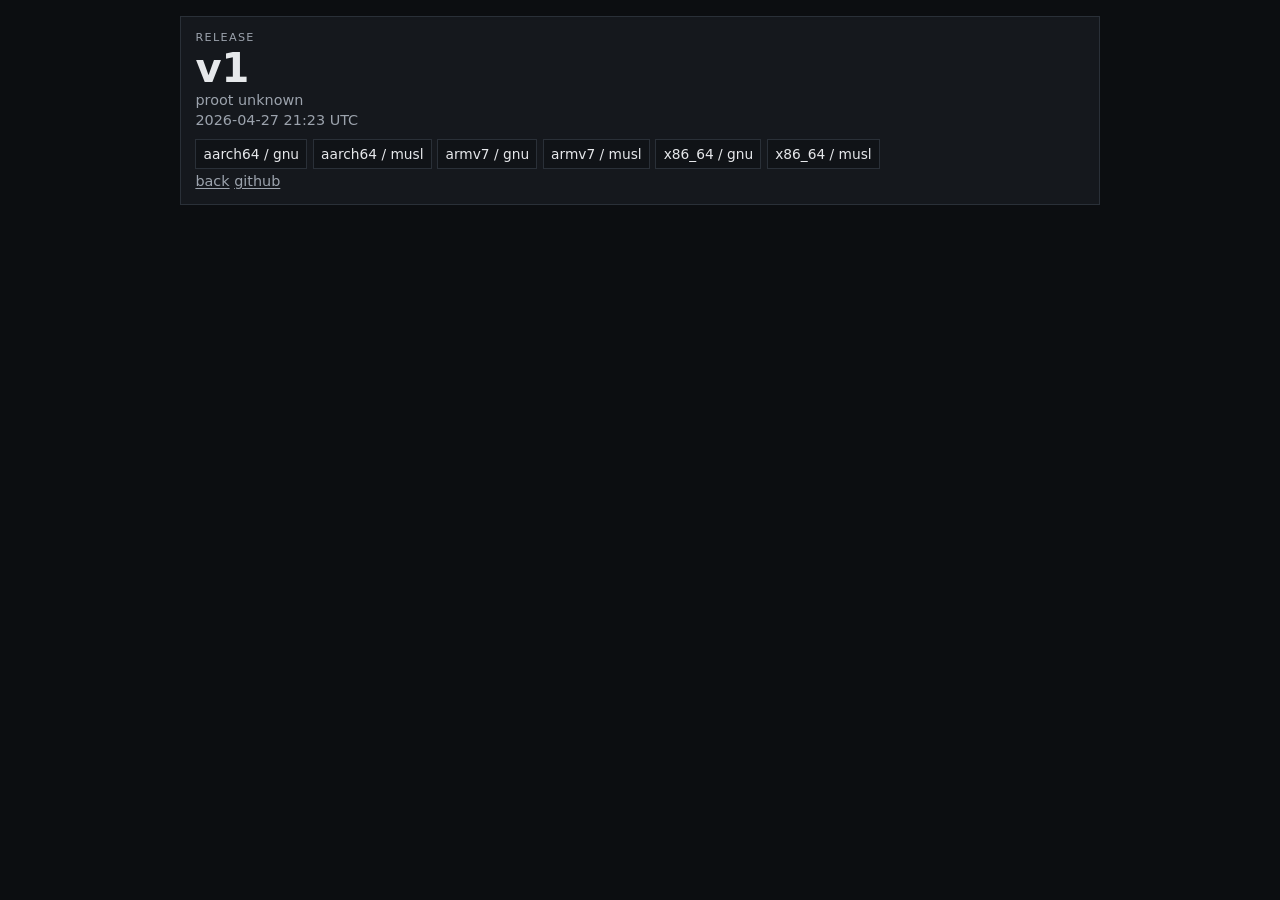
==== releases/v1.html @ e78fb569 "deploy: 30b62661337cf53333a5220b7e1e87ee13294197" ====
<!doctype html>
<html lang="en">
<head>
  <meta charset="utf-8">
  <meta name="viewport" content="width=device-width, initial-scale=1">
  <title>v1 - proot</title>
  <link rel="stylesheet" href="../style.css">
</head>
<body>
  <main class="page">
    <header class="hero tight">
      <p class="eyebrow">release</p>
      <h1>v1</h1>
      <p class="meta">proot unknown</p>
      <p class="meta">2026-04-27 21:23 UTC</p>
      <div class="row">
        <a class="pill" href="https://github.com/mkalmousli/proot-static-binaries/releases/download/v1/proot-aarch64-gnu">aarch64 / gnu</a><a class="pill" href="https://github.com/mkalmousli/proot-static-binaries/releases/download/v1/proot-aarch64-musl">aarch64 / musl</a><a class="pill" href="https://github.com/mkalmousli/proot-static-binaries/releases/download/v1/proot-armv7-gnu">armv7 / gnu</a><a class="pill" href="https://github.com/mkalmousli/proot-static-binaries/releases/download/v1/proot-armv7-musl">armv7 / musl</a><a class="pill" href="https://github.com/mkalmousli/proot-static-binaries/releases/download/v1/proot-x86_64-gnu">x86_64 / gnu</a><a class="pill" href="https://github.com/mkalmousli/proot-static-binaries/releases/download/v1/proot-x86_64-musl">x86_64 / musl</a>
      </div>
      <p class="meta"><a href="../index.html">back</a> <a href="https://github.com/mkalmousli/proot-static-binaries/releases">github</a></p>
    </header>
  </main>
</body>
</html>
---- style.css ----
:root {
  color-scheme: dark;
  --bg: #0c0e11;
  --panel: #15181d;
  --text: #e6e8eb;
  --muted: #9ca3ad;
  --line: #2a3038;
}

* {
  box-sizing: border-box;
}

html,
body {
  margin: 0;
  min-height: 100%;
}

body {
  font-family: ui-sans-serif, system-ui, -apple-system, BlinkMacSystemFont, "Segoe UI", sans-serif;
  color: var(--text);
  background: var(--bg);
}

a {
  color: inherit;
  text-decoration: none;
}

.page {
  width: min(920px, calc(100% - 1rem));
  margin: 0 auto;
  padding: 0.5rem 0 1rem;
}

.hero,
.panel {
  border: 1px solid var(--line);
  background: var(--panel);
}

.hero {
  padding: 0.9rem;
  margin-bottom: 0.5rem;
}

.hero.tight {
  margin-top: 0.5rem;
}

.panel {
  padding: 0.7rem;
}

.eyebrow,
.meta,
.muted {
  color: var(--muted);
}

.eyebrow {
  margin: 0 0 0.25rem;
  font-size: 0.7rem;
  letter-spacing: 0.12em;
  text-transform: uppercase;
}

h1,
h2,
h3,
p {
  margin: 0;
}

h1 {
  font-size: clamp(1.7rem, 4vw, 2.5rem);
  line-height: 1;
}

.meta {
  margin-top: 0.25rem;
  font-size: 0.9rem;
}

.section-head {
  display: flex;
  align-items: baseline;
  justify-content: space-between;
  gap: 1rem;
  margin-bottom: 0.5rem;
}

.section-head h2 {
  font-size: 0.95rem;
  text-transform: lowercase;
}

.section-head a,
.meta a {
  text-decoration: underline;
  text-underline-offset: 0.15em;
}

.row {
  display: flex;
  flex-wrap: wrap;
  gap: 0.35rem;
  margin-top: 0.65rem;
}

.pill {
  display: inline-flex;
  align-items: center;
  min-height: 1.9rem;
  padding: 0.2rem 0.45rem;
  border: 1px solid var(--line);
  background: #101317;
  font-size: 0.86rem;
}

.version-list {
  display: grid;
  gap: 0.35rem;
}

.version-row {
  display: grid;
  grid-template-columns: 1.1fr 1fr 0.9fr auto;
  gap: 0.5rem;
  align-items: center;
  padding: 0.35rem 0;
  border-top: 1px solid var(--line);
  font-size: 0.9rem;
}

.version-row:first-child {
  border-top: 0;
}

.version-row span:last-child,
.version-row a:last-child {
  justify-self: end;
}

.release-card {
  padding-top: 0.45rem;
  margin-top: 0.45rem;
  border-top: 1px solid var(--line);
}

.release-card:first-child {
  margin-top: 0;
  padding-top: 0;
  border-top: 0;
}

.release-head {
  display: flex;
  flex-wrap: wrap;
  justify-content: space-between;
  gap: 0.5rem;
}

.release-head h3 {
  font-size: 0.95rem;
}

@media (max-width: 720px) {
  .version-row {
    grid-template-columns: 1fr;
    gap: 0.15rem;
  }

  .version-row span:last-child,
  .version-row a:last-child {
    justify-self: start;
  }
}
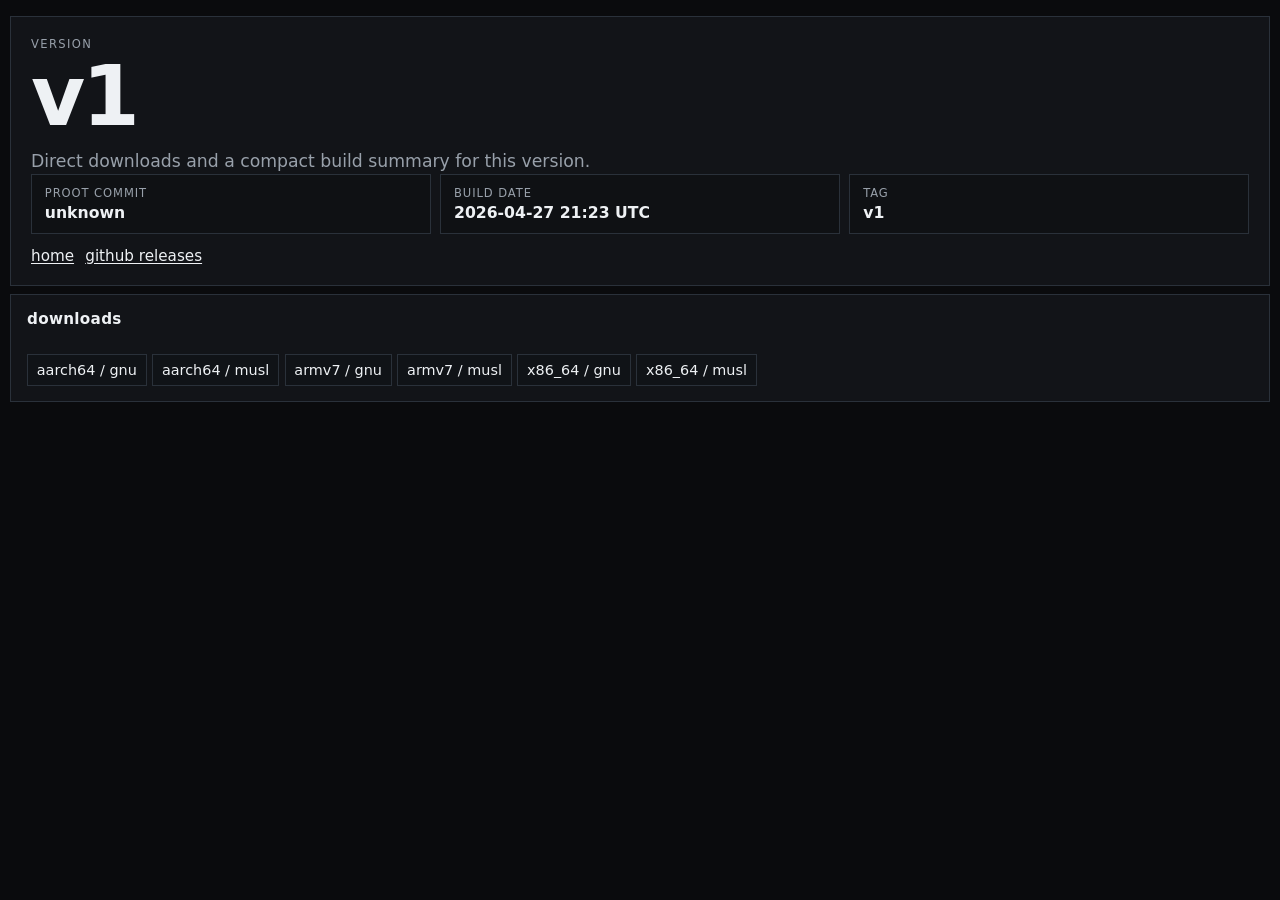
==== commit 87aaf5a0: "deploy: ecd95dd0a79ac2f085949e27ad86fb2f3c197dbb" ====
--- a/releases/v1.html
+++ b/releases/v1.html
@@ -3,21 +3,35 @@
 <head>
   <meta charset="utf-8">
   <meta name="viewport" content="width=device-width, initial-scale=1">
-  <title>v1 - proot</title>
+  <title>v1</title>
   <link rel="stylesheet" href="../style.css">
 </head>
 <body>
-  <main class="page">
-    <header class="hero tight">
-      <p class="eyebrow">release</p>
+
+  <main class="shell">
+    <section class="hero tight">
+      <p class="eyebrow">version</p>
       <h1>v1</h1>
-      <p class="meta">proot unknown</p>
-      <p class="meta">2026-04-27 21:23 UTC</p>
-      <div class="row">
+      <p class="lede">Direct downloads and a compact build summary for this version.</p>
+      <div class="detail-grid">
+        <div class="meta-box"><span>proot commit</span><strong>unknown</strong></div>
+        <div class="meta-box"><span>build date</span><strong>2026-04-27 21:23 UTC</strong></div>
+        <div class="meta-box"><span>tag</span><strong>v1</strong></div>
+      </div>
+      <div class="meta-links">
+        <a href="../index.html">home</a>
+        <a href="https://github.com/mkalmousli/proot-static-binaries/releases">github releases</a>
+      </div>
+    </section>
+    <section class="detail">
+      <div class="section-head">
+        <h2>downloads</h2>
+      </div>
+      <div class="downloads">
         <a class="pill" href="https://github.com/mkalmousli/proot-static-binaries/releases/download/v1/proot-aarch64-gnu">aarch64 / gnu</a><a class="pill" href="https://github.com/mkalmousli/proot-static-binaries/releases/download/v1/proot-aarch64-musl">aarch64 / musl</a><a class="pill" href="https://github.com/mkalmousli/proot-static-binaries/releases/download/v1/proot-armv7-gnu">armv7 / gnu</a><a class="pill" href="https://github.com/mkalmousli/proot-static-binaries/releases/download/v1/proot-armv7-musl">armv7 / musl</a><a class="pill" href="https://github.com/mkalmousli/proot-static-binaries/releases/download/v1/proot-x86_64-gnu">x86_64 / gnu</a><a class="pill" href="https://github.com/mkalmousli/proot-static-binaries/releases/download/v1/proot-x86_64-musl">x86_64 / musl</a>
       </div>
-      <p class="meta"><a href="../index.html">back</a> <a href="https://github.com/mkalmousli/proot-static-binaries/releases">github</a></p>
-    </header>
+    </section>
   </main>
+
 </body>
 </html>
--- a/style.css
+++ b/style.css
@@ -1,10 +1,11 @@
 :root {
   color-scheme: dark;
-  --bg: #0c0e11;
-  --panel: #15181d;
-  --text: #e6e8eb;
-  --muted: #9ca3ad;
-  --line: #2a3038;
+  --bg: #0a0b0d;
+  --panel: #121418;
+  --panel-2: #0f1114;
+  --text: #eef1f4;
+  --muted: #98a0aa;
+  --line: #2a313a;
 }
 
 * {
@@ -28,40 +29,56 @@
   text-decoration: none;
 }
 
-.page {
-  width: min(920px, calc(100% - 1rem));
+.shell {
+  width: min(1260px, calc(100% - 1rem));
   margin: 0 auto;
   padding: 0.5rem 0 1rem;
 }
 
 .hero,
-.panel {
+.panel,
+.detail {
   border: 1px solid var(--line);
   background: var(--panel);
 }
 
+.hero,
+.panel,
+.detail {
+  border-radius: 0;
+}
+
 .hero {
-  padding: 0.9rem;
+  padding: 1.25rem;
   margin-bottom: 0.5rem;
+}
+
+.hero-top {
+  display: grid;
+  grid-template-columns: minmax(0, 1.5fr) minmax(280px, 0.95fr);
+  gap: 1rem;
+  align-items: start;
 }
 
 .hero.tight {
   margin-top: 0.5rem;
 }
 
-.panel {
-  padding: 0.7rem;
+.panel,
+.detail {
+  padding: 0.95rem 1rem;
 }
 
 .eyebrow,
 .meta,
-.muted {
+.muted,
+.lede {
   color: var(--muted);
 }
 
 .eyebrow {
-  margin: 0 0 0.25rem;
-  font-size: 0.7rem;
+  margin: 0 0 0.45rem;
+  font-size: 0.72rem;
   letter-spacing: 0.12em;
   text-transform: uppercase;
 }
@@ -74,13 +91,76 @@
 }
 
 h1 {
-  font-size: clamp(1.7rem, 4vw, 2.5rem);
-  line-height: 1;
-}
-
-.meta {
-  margin-top: 0.25rem;
+  font-size: clamp(2.6rem, 7vw, 5.2rem);
+  line-height: 0.94;
+  letter-spacing: -0.04em;
+}
+
+.lede {
+  margin-top: 0.8rem;
+  max-width: 60ch;
+  font-size: clamp(1rem, 1.35vw, 1.2rem);
+  line-height: 1.45;
+}
+
+.meta-stack {
+  display: grid;
+  gap: 0.45rem;
+}
+
+.meta-box {
+  padding: 0.7rem 0.8rem;
+  border: 1px solid var(--line);
+  background: var(--panel-2);
+}
+
+.meta-box span {
+  display: block;
+  margin-bottom: 0.15rem;
+  color: var(--muted);
+  font-size: 0.72rem;
+  letter-spacing: 0.08em;
+  text-transform: uppercase;
+}
+
+.meta-box strong {
+  font-size: 0.98rem;
+  font-weight: 600;
+  word-break: break-word;
+}
+
+.row {
+  display: flex;
+  flex-wrap: wrap;
+  gap: 0.35rem;
+  margin-top: 0.85rem;
+}
+
+.pill {
+  display: inline-flex;
+  align-items: center;
+  min-height: 2rem;
+  padding: 0.25rem 0.55rem;
+  border: 1px solid var(--line);
+  background: #101317;
   font-size: 0.9rem;
+}
+
+.hero-links,
+.meta-links {
+  display: flex;
+  flex-wrap: wrap;
+  gap: 0.7rem;
+  margin-top: 0.8rem;
+  font-size: 0.95rem;
+}
+
+.hero-links a,
+.meta-links a,
+.section-head a,
+.version-row {
+  text-decoration: underline;
+  text-underline-offset: 0.15em;
 }
 
 .section-head {
@@ -88,92 +168,89 @@
   align-items: baseline;
   justify-content: space-between;
   gap: 1rem;
-  margin-bottom: 0.5rem;
+  margin-bottom: 0.6rem;
 }
 
 .section-head h2 {
   font-size: 0.95rem;
+  letter-spacing: 0.02em;
   text-transform: lowercase;
 }
 
-.section-head a,
-.meta a {
-  text-decoration: underline;
-  text-underline-offset: 0.15em;
-}
-
-.row {
+.version-list {
+  display: grid;
+}
+
+.version-row {
+  display: grid;
+  grid-template-columns: 1.1fr 0.9fr 0.9fr;
+  gap: 0.75rem;
+  align-items: center;
+  padding: 0.55rem 0;
+  border-top: 1px solid var(--line);
+  font-size: 0.95rem;
+}
+
+.version-row:first-child {
+  border-top: 0;
+}
+
+.version-row span:last-child {
+  justify-self: end;
+}
+
+.detail {
+  display: grid;
+  gap: 1rem;
+}
+
+.detail-grid {
+  display: grid;
+  grid-template-columns: repeat(3, minmax(0, 1fr));
+  gap: 0.6rem;
+}
+
+.downloads {
   display: flex;
   flex-wrap: wrap;
   gap: 0.35rem;
-  margin-top: 0.65rem;
-}
-
-.pill {
-  display: inline-flex;
-  align-items: center;
-  min-height: 1.9rem;
-  padding: 0.2rem 0.45rem;
-  border: 1px solid var(--line);
-  background: #101317;
-  font-size: 0.86rem;
-}
-
-.version-list {
-  display: grid;
-  gap: 0.35rem;
-}
-
-.version-row {
-  display: grid;
-  grid-template-columns: 1.1fr 1fr 0.9fr auto;
-  gap: 0.5rem;
-  align-items: center;
-  padding: 0.35rem 0;
-  border-top: 1px solid var(--line);
-  font-size: 0.9rem;
-}
-
-.version-row:first-child {
-  border-top: 0;
-}
-
-.version-row span:last-child,
-.version-row a:last-child {
-  justify-self: end;
-}
-
-.release-card {
-  padding-top: 0.45rem;
-  margin-top: 0.45rem;
-  border-top: 1px solid var(--line);
-}
-
-.release-card:first-child {
-  margin-top: 0;
-  padding-top: 0;
-  border-top: 0;
-}
-
-.release-head {
-  display: flex;
-  flex-wrap: wrap;
-  justify-content: space-between;
-  gap: 0.5rem;
-}
-
-.release-head h3 {
-  font-size: 0.95rem;
+}
+
+.note {
+  max-width: 68ch;
+  line-height: 1.45;
+  color: var(--muted);
+}
+
+@media (max-width: 900px) {
+  .hero-top,
+  .detail-grid {
+    grid-template-columns: 1fr;
+  }
 }
 
 @media (max-width: 720px) {
+  .shell {
+    width: min(100% - 0.5rem, 100%);
+    padding-top: 0.25rem;
+  }
+
+  .hero,
+  .panel,
+  .detail {
+    padding: 0.85rem;
+  }
+
+  h1 {
+    font-size: clamp(2.3rem, 14vw, 3.4rem);
+  }
+
   .version-row {
     grid-template-columns: 1fr;
     gap: 0.15rem;
   }
 
-  .version-row span:last-child,
-  .version-row a:last-child {
+  .version-row span:last-child {
     justify-self: start;
   }
 }
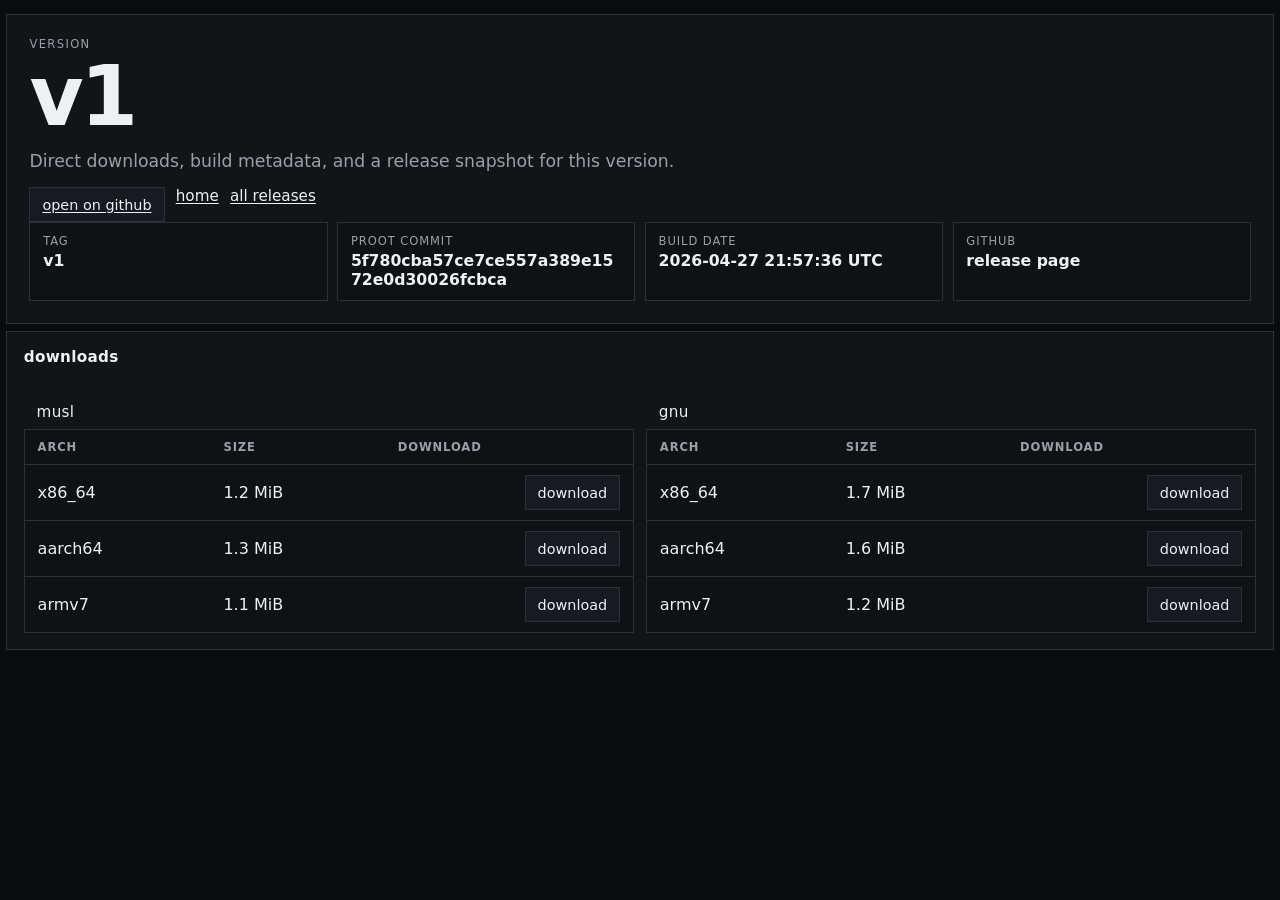
==== commit 786b5e9e: "deploy: 791cb52374c0071201cff11e76af9b239ebab4e2" ====
--- a/releases/v1.html
+++ b/releases/v1.html
@@ -12,23 +12,54 @@
     <section class="hero tight">
       <p class="eyebrow">version</p>
       <h1>v1</h1>
-      <p class="lede">Direct downloads and a compact build summary for this version.</p>
+      <p class="lede">Direct downloads, build metadata, and a release snapshot for this version.</p>
+      <div class="hero-links">
+        <a class="button" href="https://github.com/mkalmousli/proot-static-binaries/releases/tag/v1">open on github</a>
+        <a href="../index.html">home</a>
+        <a href="https://github.com/mkalmousli/proot-static-binaries/releases">all releases</a>
+      </div>
       <div class="detail-grid">
-        <div class="meta-box"><span>proot commit</span><strong>unknown</strong></div>
-        <div class="meta-box"><span>build date</span><strong>2026-04-27 21:23 UTC</strong></div>
         <div class="meta-box"><span>tag</span><strong>v1</strong></div>
-      </div>
-      <div class="meta-links">
-        <a href="../index.html">home</a>
-        <a href="https://github.com/mkalmousli/proot-static-binaries/releases">github releases</a>
+        <div class="meta-box"><span>proot commit</span><strong>5f780cba57ce7ce557a389e1572e0d30026fcbca</strong></div>
+        <div class="meta-box"><span>build date</span><strong>2026-04-27 21:57:36 UTC</strong></div>
+        <div class="meta-box"><span>github</span><strong>release page</strong></div>
       </div>
     </section>
     <section class="detail">
       <div class="section-head">
         <h2>downloads</h2>
       </div>
-      <div class="downloads">
-        <a class="pill" href="https://github.com/mkalmousli/proot-static-binaries/releases/download/v1/proot-aarch64-gnu">aarch64 / gnu</a><a class="pill" href="https://github.com/mkalmousli/proot-static-binaries/releases/download/v1/proot-aarch64-musl">aarch64 / musl</a><a class="pill" href="https://github.com/mkalmousli/proot-static-binaries/releases/download/v1/proot-armv7-gnu">armv7 / gnu</a><a class="pill" href="https://github.com/mkalmousli/proot-static-binaries/releases/download/v1/proot-armv7-musl">armv7 / musl</a><a class="pill" href="https://github.com/mkalmousli/proot-static-binaries/releases/download/v1/proot-x86_64-gnu">x86_64 / gnu</a><a class="pill" href="https://github.com/mkalmousli/proot-static-binaries/releases/download/v1/proot-x86_64-musl">x86_64 / musl</a>
+      <div class="libc-grid">
+        
+      <table class="matrix">
+        <caption>musl</caption>
+        <thead>
+          <tr>
+            <th>arch</th>
+            <th>size</th>
+            <th>download</th>
+          </tr>
+        </thead>
+        <tbody>
+          <tr><td>x86_64</td><td class="size">1.2 MiB</td><td class="download"><a class="button" href="https://github.com/mkalmousli/proot-static-binaries/releases/download/v1/proot-x86_64-musl">download</a></td></tr><tr><td>aarch64</td><td class="size">1.3 MiB</td><td class="download"><a class="button" href="https://github.com/mkalmousli/proot-static-binaries/releases/download/v1/proot-aarch64-musl">download</a></td></tr><tr><td>armv7</td><td class="size">1.1 MiB</td><td class="download"><a class="button" href="https://github.com/mkalmousli/proot-static-binaries/releases/download/v1/proot-armv7-musl">download</a></td></tr>
+        </tbody>
+      </table>
+    
+        
+      <table class="matrix">
+        <caption>gnu</caption>
+        <thead>
+          <tr>
+            <th>arch</th>
+            <th>size</th>
+            <th>download</th>
+          </tr>
+        </thead>
+        <tbody>
+          <tr><td>x86_64</td><td class="size">1.7 MiB</td><td class="download"><a class="button" href="https://github.com/mkalmousli/proot-static-binaries/releases/download/v1/proot-x86_64-gnu">download</a></td></tr><tr><td>aarch64</td><td class="size">1.6 MiB</td><td class="download"><a class="button" href="https://github.com/mkalmousli/proot-static-binaries/releases/download/v1/proot-aarch64-gnu">download</a></td></tr><tr><td>armv7</td><td class="size">1.2 MiB</td><td class="download"><a class="button" href="https://github.com/mkalmousli/proot-static-binaries/releases/download/v1/proot-armv7-gnu">download</a></td></tr>
+        </tbody>
+      </table>
+    
       </div>
     </section>
   </main>
--- a/style.css
+++ b/style.css
@@ -30,9 +30,9 @@
 }
 
 .shell {
-  width: min(1260px, calc(100% - 1rem));
+  width: min(1560px, calc(100% - 0.75rem));
   margin: 0 auto;
-  padding: 0.5rem 0 1rem;
+  padding: 0.35rem 0 0.75rem;
 }
 
 .hero,
@@ -49,14 +49,14 @@
 }
 
 .hero {
-  padding: 1.25rem;
-  margin-bottom: 0.5rem;
+  padding: 1.4rem;
+  margin-bottom: 0.4rem;
 }
 
 .hero-top {
   display: grid;
-  grid-template-columns: minmax(0, 1.5fr) minmax(280px, 0.95fr);
-  gap: 1rem;
+  grid-template-columns: minmax(0, 1.65fr) minmax(310px, 0.95fr);
+  gap: 1.1rem;
   align-items: start;
 }
 
@@ -66,7 +66,7 @@
 
 .panel,
 .detail {
-  padding: 0.95rem 1rem;
+  padding: 1rem 1.05rem;
 }
 
 .eyebrow,
@@ -144,6 +144,17 @@
   border: 1px solid var(--line);
   background: #101317;
   font-size: 0.9rem;
+}
+
+.button {
+  display: inline-flex;
+  align-items: center;
+  min-height: 2.2rem;
+  padding: 0.28rem 0.75rem;
+  border: 1px solid var(--line);
+  background: #171a20;
+  font-size: 0.9rem;
+  text-decoration: none;
 }
 
 .hero-links,
@@ -183,10 +194,10 @@
 
 .version-row {
   display: grid;
-  grid-template-columns: 1.1fr 0.9fr 0.9fr;
+  grid-template-columns: minmax(0, 1.2fr) minmax(220px, 0.7fr) minmax(160px, 0.6fr) 120px;
   gap: 0.75rem;
   align-items: center;
-  padding: 0.55rem 0;
+  padding: 0.68rem 0;
   border-top: 1px solid var(--line);
   font-size: 0.95rem;
 }
@@ -195,7 +206,29 @@
   border-top: 0;
 }
 
-.version-row span:last-child {
+.version-row strong {
+  display: block;
+  font-size: 1.02rem;
+}
+
+.version-row .current-tag {
+  display: inline-flex;
+  margin-left: 0.45rem;
+  padding: 0.1rem 0.35rem;
+  border: 1px solid var(--line);
+  background: var(--panel-2);
+  color: var(--muted);
+  font-size: 0.68rem;
+  letter-spacing: 0.08em;
+  text-transform: uppercase;
+}
+
+.version-row .commit,
+.version-row .date {
+  color: var(--muted);
+}
+
+.version-row .actions {
   justify-self: end;
 }
 
@@ -206,7 +239,7 @@
 
 .detail-grid {
   display: grid;
-  grid-template-columns: repeat(3, minmax(0, 1fr));
+  grid-template-columns: repeat(4, minmax(0, 1fr));
   gap: 0.6rem;
 }
 
@@ -216,6 +249,55 @@
   gap: 0.35rem;
 }
 
+.libc-grid {
+  display: grid;
+  grid-template-columns: repeat(2, minmax(0, 1fr));
+  gap: 0.75rem;
+}
+
+.matrix {
+  width: 100%;
+  border-collapse: collapse;
+  background: var(--panel-2);
+  border: 1px solid var(--line);
+}
+
+.matrix caption {
+  padding: 0.75rem 0.8rem 0.5rem;
+  text-align: left;
+  font-size: 0.95rem;
+  letter-spacing: 0.02em;
+  text-transform: lowercase;
+}
+
+.matrix th,
+.matrix td {
+  padding: 0.62rem 0.8rem;
+  border-top: 1px solid var(--line);
+  text-align: left;
+  vertical-align: middle;
+}
+
+.matrix th {
+  color: var(--muted);
+  font-size: 0.72rem;
+  letter-spacing: 0.08em;
+  text-transform: uppercase;
+}
+
+.matrix td.size,
+.matrix td.download {
+  white-space: nowrap;
+}
+
+.matrix td.download {
+  text-align: right;
+}
+
+.matrix .muted-cell {
+  color: var(--muted);
+}
+
 .note {
   max-width: 68ch;
   line-height: 1.45;
@@ -227,6 +309,10 @@
   .detail-grid {
     grid-template-columns: 1fr;
   }
+
+  .libc-grid {
+    grid-template-columns: 1fr;
+  }
 }
 
 @media (max-width: 720px) {
@@ -238,7 +324,7 @@
   .hero,
   .panel,
   .detail {
-    padding: 0.85rem;
+    padding: 0.8rem;
   }
 
   h1 {
@@ -250,7 +336,7 @@
     gap: 0.15rem;
   }
 
-  .version-row span:last-child {
+  .version-row .actions {
     justify-self: start;
   }
 }
